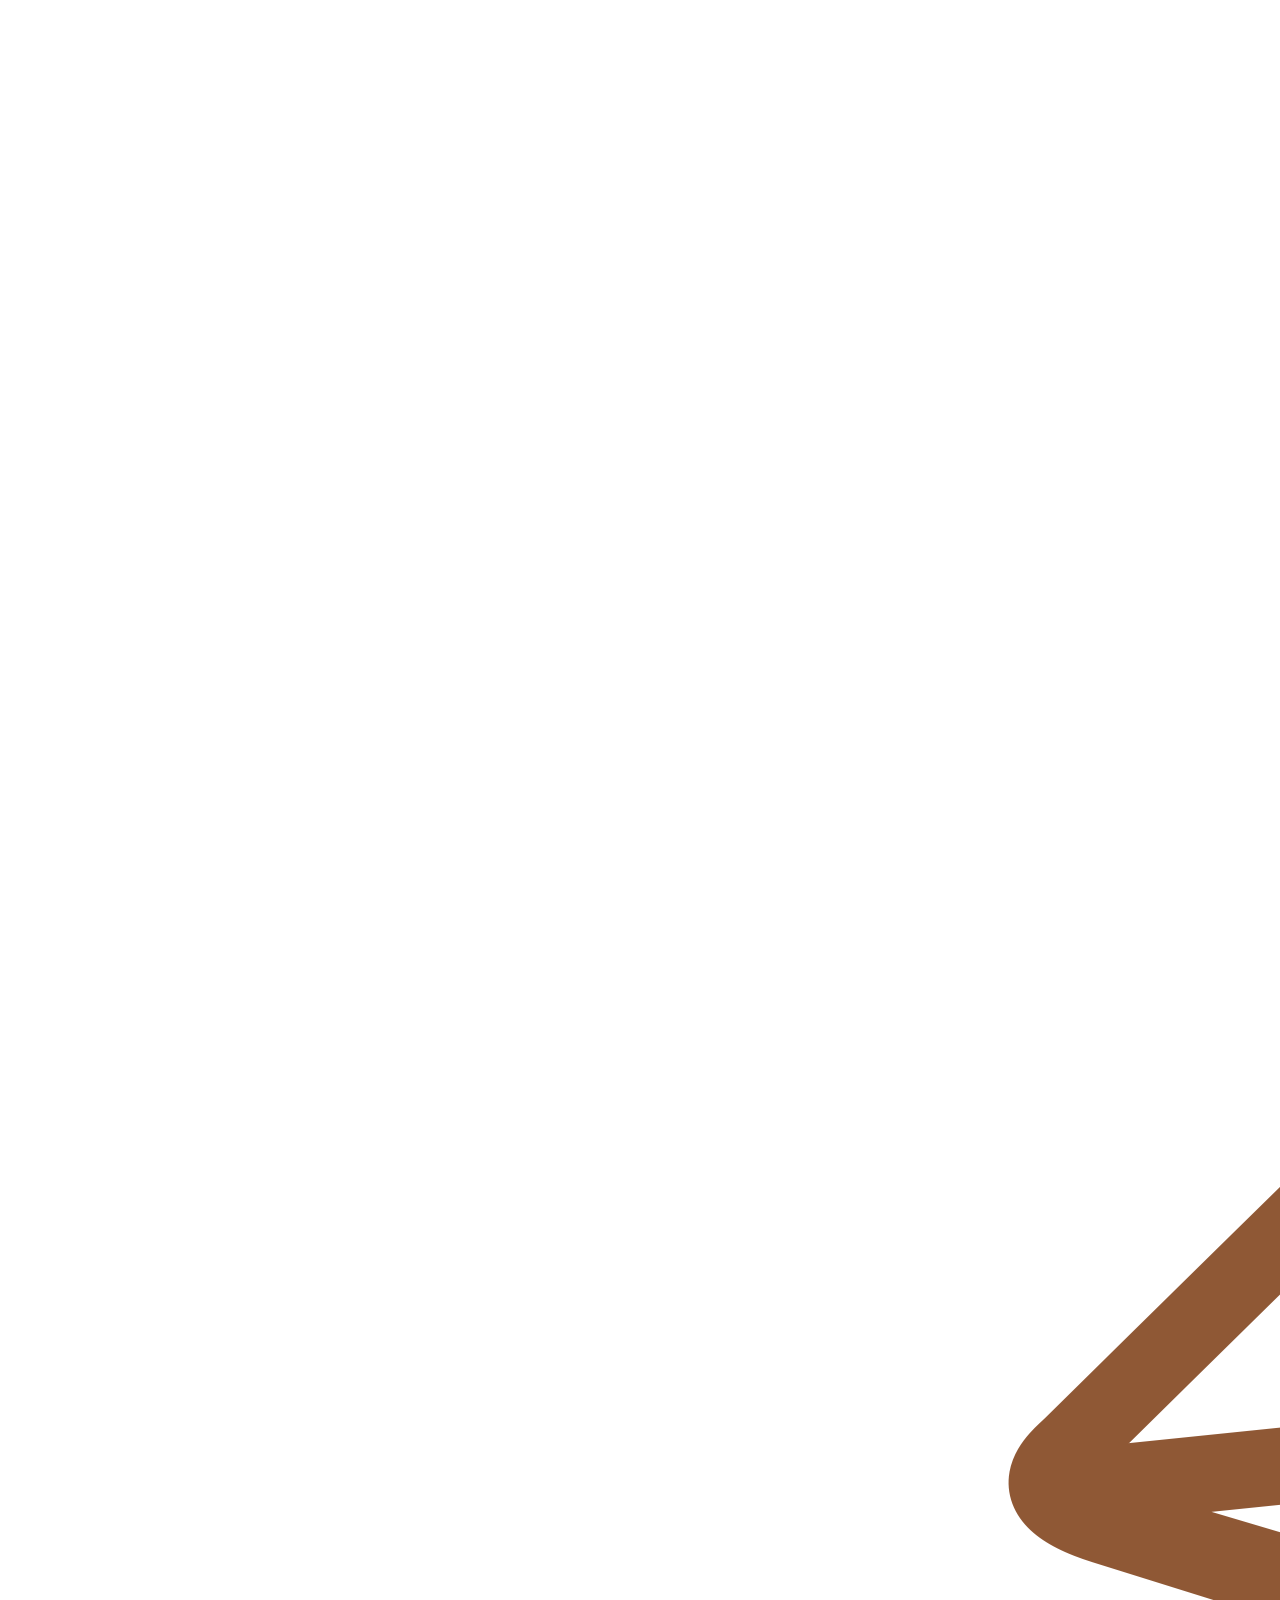
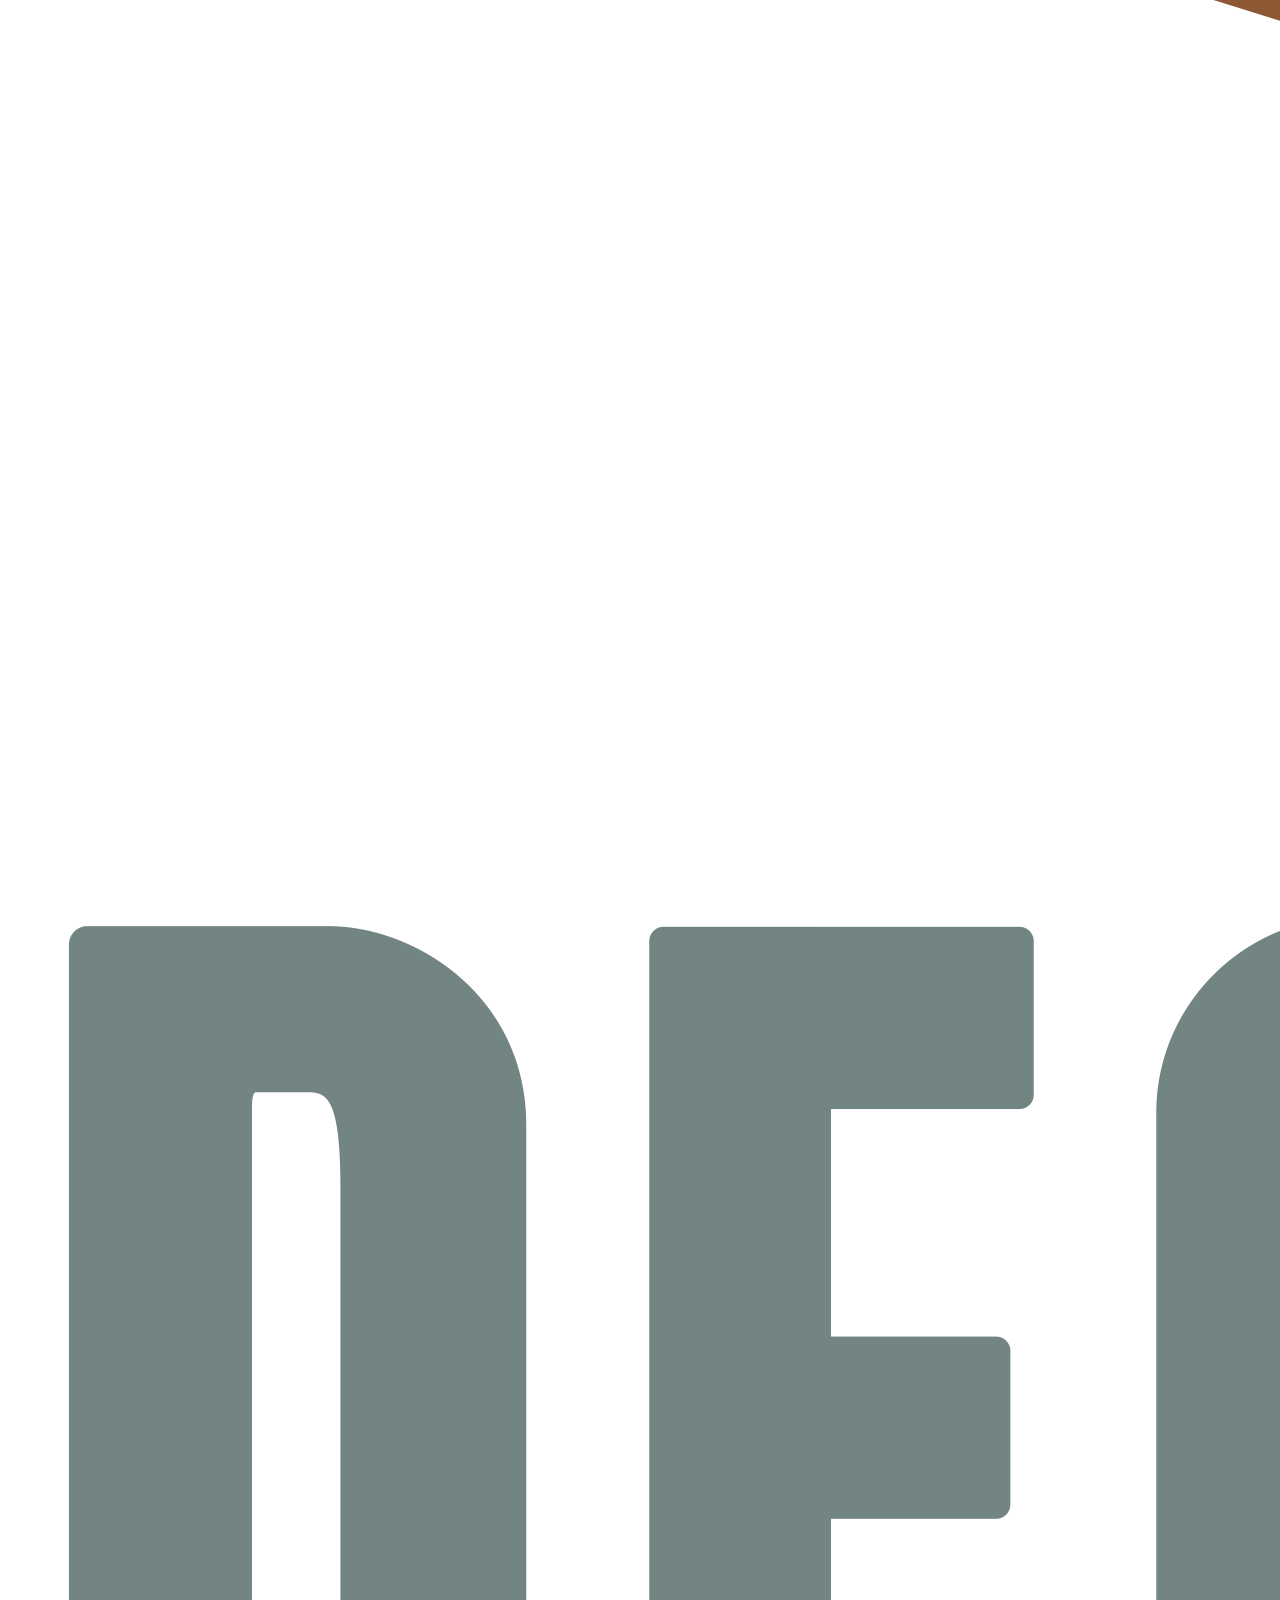
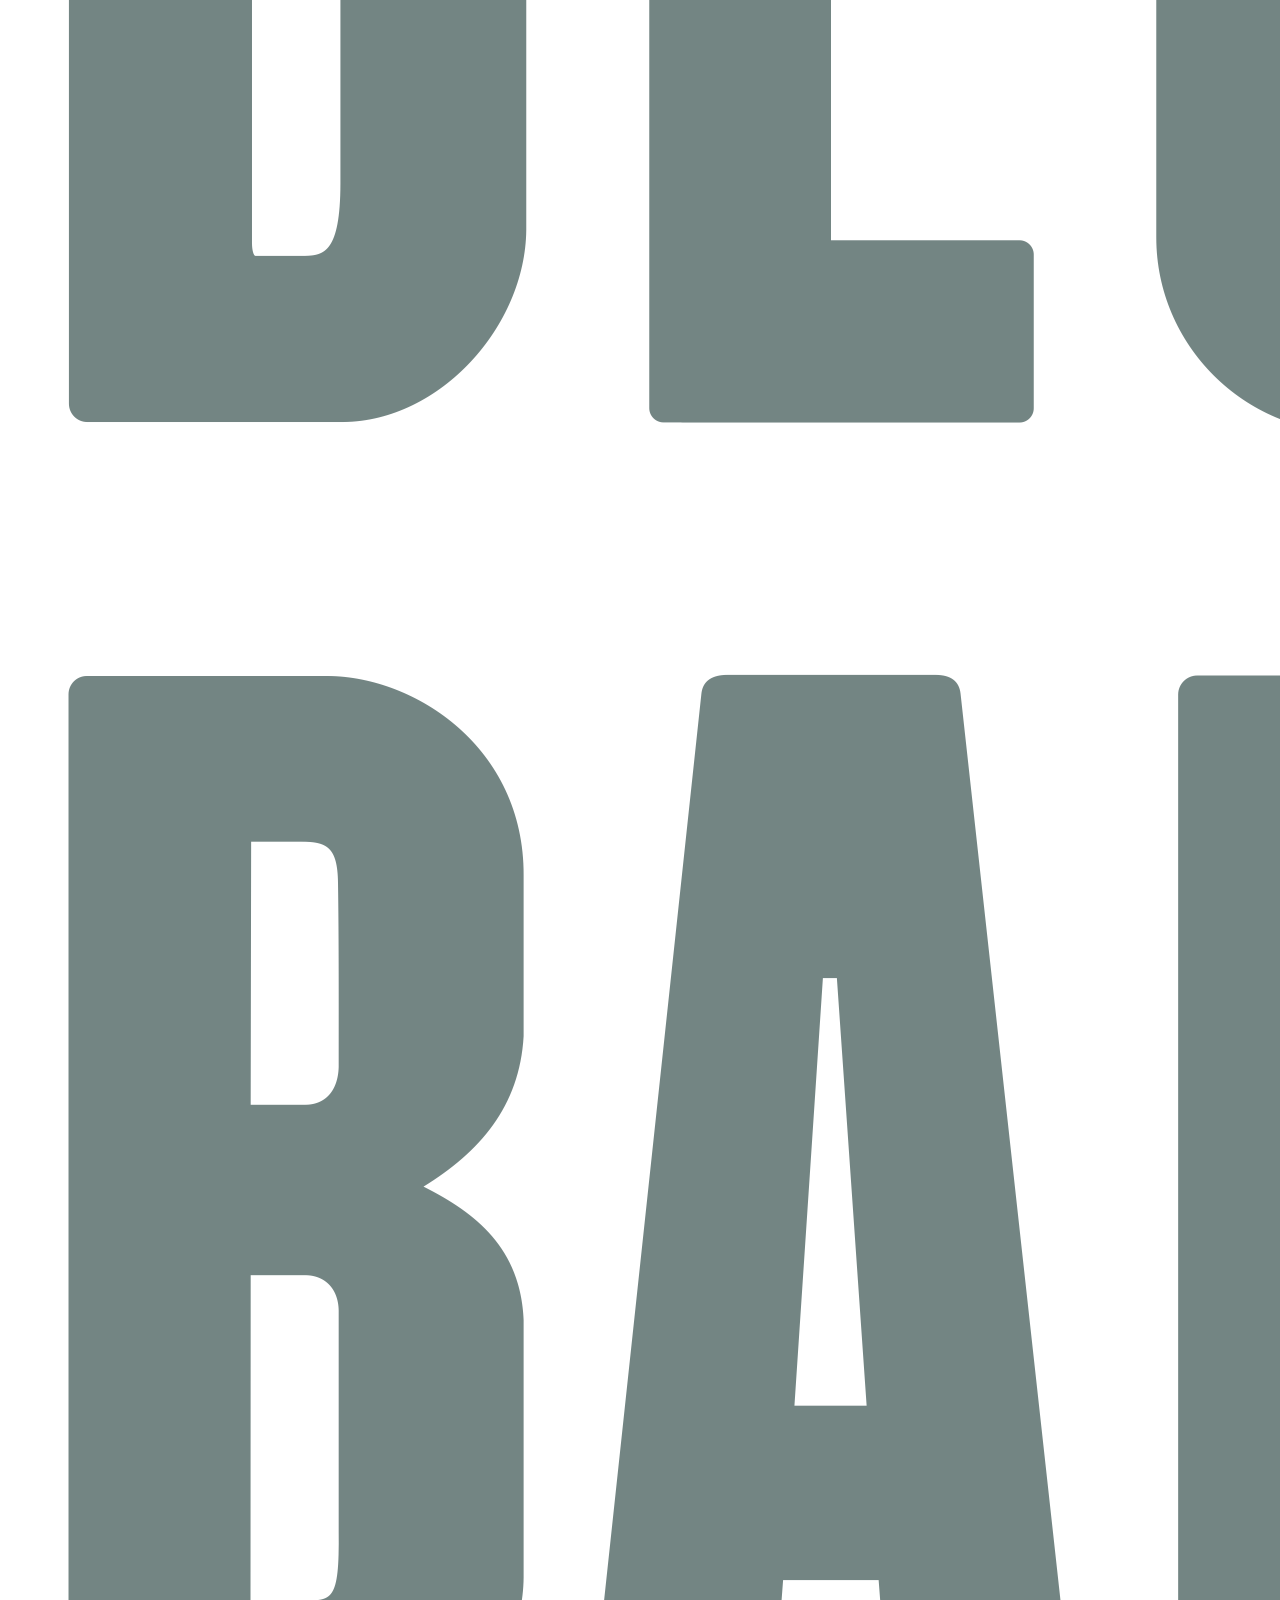
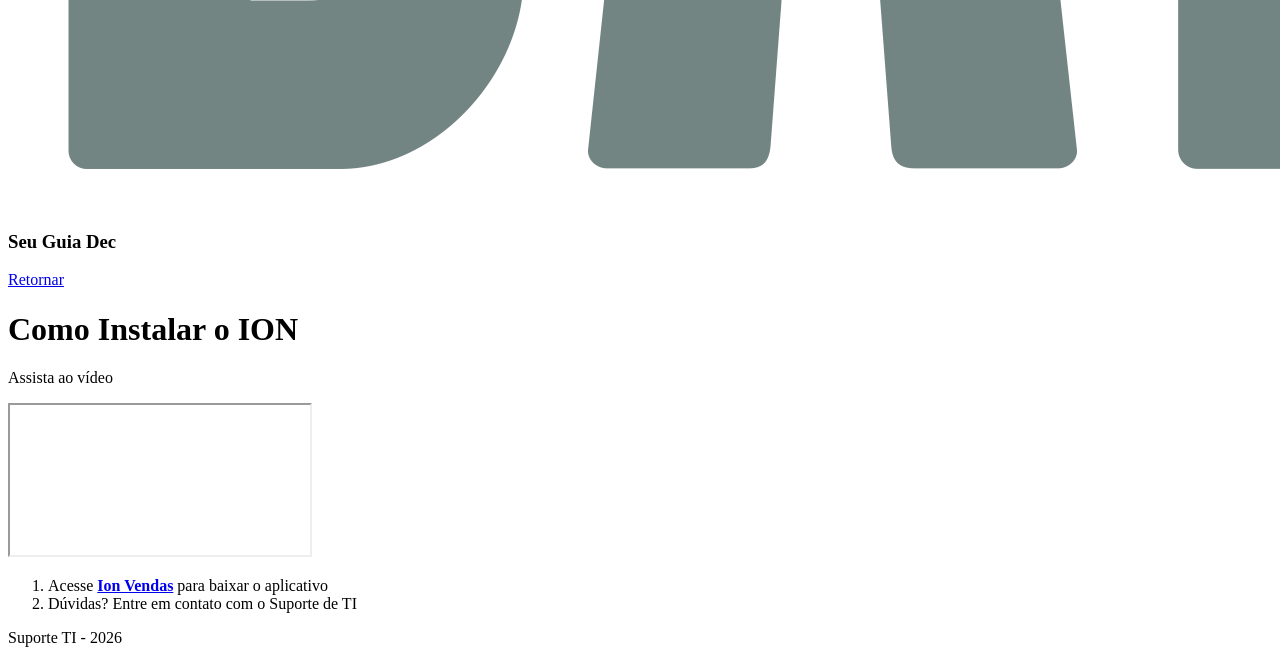
==== instalar.html @ b7bc446d "Add files via upload" ====
<!DOCTYPE html>
<html lang="pt-br">
<head>
    <meta charset="UTF-8">
    <meta name="viewport" content="width=device-width, initial-scale=1.0">
    <title>Como Instalar o ION</title>
    <link rel="stylesheet" href="style.css">
</head>
<body>
    <header>
        <img src="./declogo.png" alt="Logo DecBahia">
        <h3>Seu Guia Dec</h3>
    </header>

    <main>
       <div class="topo">
        <a class="retornar" href="index.html">Retornar</a>
        <h1>Como Instalar o ION</h1>
        <p>Assista ao vídeo</p>
       </div>
        <div class="video">
            <iframe src="https://www.youtube.com/embed/UWzE_0nVTCY" allowfullscreen></iframe>
        </div>
        <ol>
            <li> Acesse <strong><a href="https://ionsistemas.com.br/instalador">Ion Vendas</a></strong> para baixar o aplicativo</li>
            <li>Dúvidas? Entre em contato com o Suporte de TI</li>
        </ol>
    </main>

    <footer>Suporte TI - 2026</footer>
    
</body>
</html>
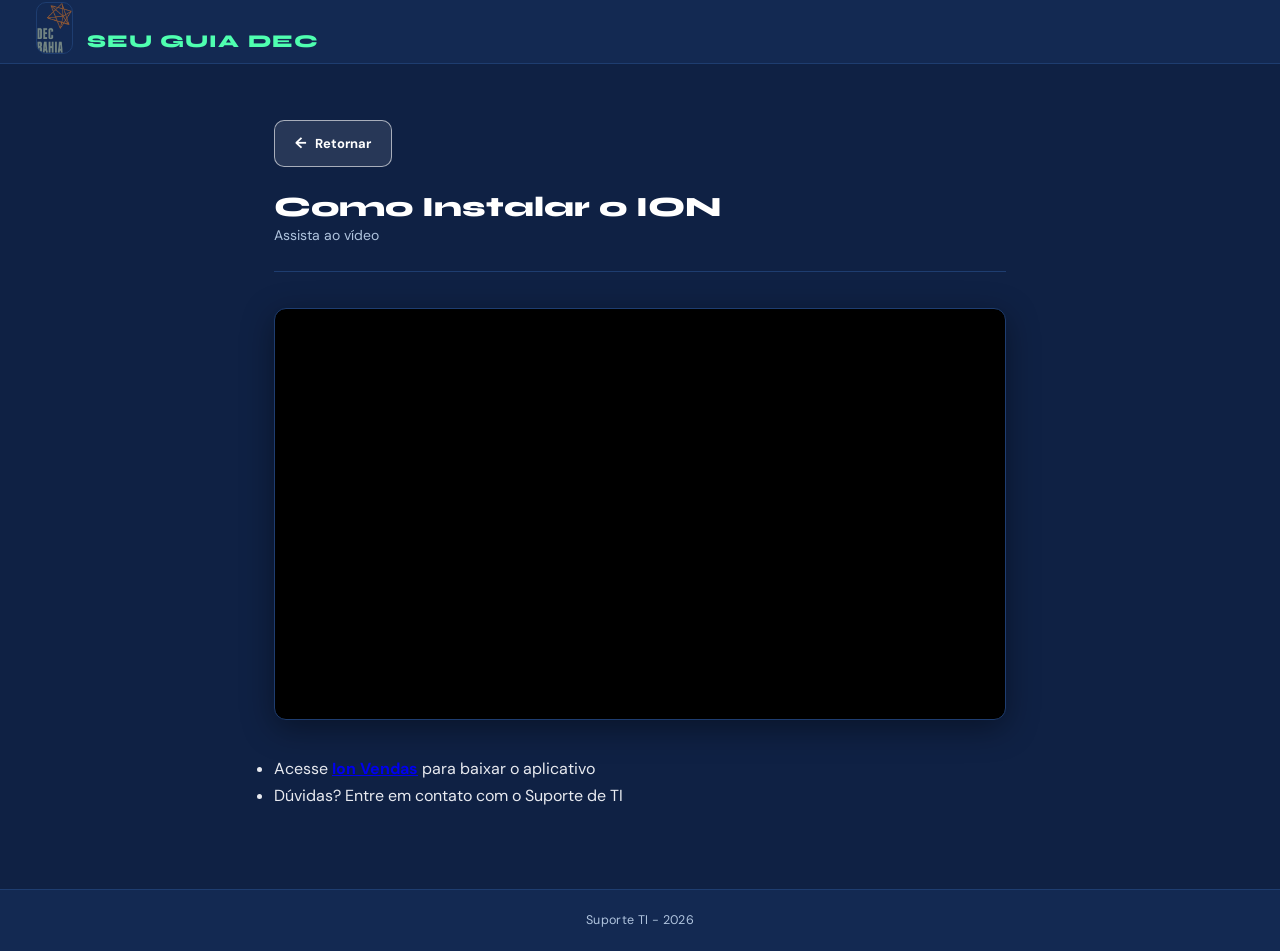
==== commit 199f5c75: "Update instalar.html" ====
--- a/instalar.html
+++ b/instalar.html
@@ -21,13 +21,13 @@
         <div class="video">
             <iframe src="https://www.youtube.com/embed/UWzE_0nVTCY" allowfullscreen></iframe>
         </div>
-        <ol>
+        <ul>
             <li> Acesse <strong><a href="https://ionsistemas.com.br/instalador">Ion Vendas</a></strong> para baixar o aplicativo</li>
             <li>Dúvidas? Entre em contato com o Suporte de TI</li>
-        </ol>
+        </ul>
     </main>
 
     <footer>Suporte TI - 2026</footer>
     
 </body>
-</html>+</html>
--- a/style.css
+++ b/style.css
@@ -0,0 +1,372 @@
+@import url('https://fonts.googleapis.com/css2?family=DM+Sans:ital,opsz,wght@0,9..40,300;0,9..40,400;0,9..40,500;0,9..40,600;0,9..40,700;1,9..40,400&family=Syne:wght@600;700;800&display=swap');
+
+* {
+    box-sizing: border-box;
+    margin: 0;
+    padding: 0;
+}
+
+:root {
+    --bg: #0F2144;
+    --surface: #132952;
+    --surface2: #183260;
+    --border: #1E3D70;
+    --accent: #4FFFB0;
+    --accent2: #5B8DEF;
+    --text: #E8EAF0;
+    --muted: #B0C4DE;
+    --white: #ffffff;
+}
+
+html { scroll-behavior: smooth; }
+
+body {
+    font-family: 'DM Sans', sans-serif;
+    background: var(--bg);
+    color: var(--text);
+    line-height: 1.65;
+    min-height: 100vh;
+}
+
+header {
+    background: var(--surface);
+    border-bottom: 1px solid var(--border);
+    padding: 0 36px;
+    height: 64px;
+    display: flex;
+    align-items: center;
+    gap: 14px;
+    position: sticky;
+    top: 0;
+    z-index: 100;
+    backdrop-filter: blur(12px);
+}
+
+header img {
+    height: 52px;
+    width: auto;
+}
+
+header h3 {
+    font-family: 'Syne', sans-serif;
+    font-size: 18px;
+    font-weight: 800;
+    color: var(--accent);
+    letter-spacing: 0.06em;
+    text-transform: uppercase;
+}
+
+main {
+    max-width: 780px;
+    margin: 0 auto;
+    padding: 56px 24px 80px;
+}
+
+section {
+    margin-bottom: 56px;
+}
+
+.titulo {
+    font-family: 'Syne', sans-serif;
+    font-size: 10px;
+    font-weight: 700;
+    text-transform: uppercase;
+    letter-spacing: 0.14em;
+    color: var(--muted);
+    margin-bottom: 16px;
+    display: flex;
+    align-items: center;
+    gap: 8px;
+}
+
+.titulo::after {
+    content: '';
+    flex: 1;
+    height: 1px;
+    background: var(--accent);
+}
+
+h1 {
+    font-family: 'Syne', sans-serif;
+    font-size: 28px;
+    font-weight: 800;
+    color: var(--white);
+    line-height: 1.2;
+}
+
+h2 {
+    font-family: 'Syne', sans-serif;
+    font-size: 20px;
+    font-weight: 700;
+    color: var(--white);
+    margin: 24px 0 12px;
+}
+
+h3 {
+    font-size: 11px;
+    font-weight: 600;
+    color: var(--accent);
+    margin: 32px 0 12px;
+    text-transform: uppercase;
+    letter-spacing: 0.1em;
+}
+
+p {
+    font-size: 14px;
+    color: var(--muted);
+    margin-bottom: 20px;
+}
+
+.btn {
+    display: flex;
+    gap: 12px;
+    flex-wrap: wrap;
+}
+
+.btn1, .btn2, .btn3 {
+    display: inline-flex;
+    align-items: center;
+    justify-content: center;
+    gap: 8px;
+    padding: 15px 32px;
+    border-radius: 10px;
+    font-family: 'DM Sans', sans-serif;
+    font-size: 14px;
+    font-weight: 700;
+    text-decoration: none;
+    cursor: pointer;
+    transition: all 0.2s ease;
+    min-width: 190px;
+    background: transparent;
+    color: var(--accent);
+    border: 1.5px solid var(--accent);
+    box-shadow: 0 0 16px rgba(79,255,176,0.10);
+}
+
+.btn1:hover, .btn2:hover, .btn3:hover {
+    background: rgba(79,255,176,0.10);
+    box-shadow: 0 0 28px rgba(79,255,176,0.30);
+    transform: translateY(-2px);
+    color: var(--white);
+}
+
+.listas {
+    display: flex;
+    flex-direction: column;
+    gap: 8px;
+}
+
+.card {
+    display: flex;
+    align-items: center;
+    justify-content: space-between;
+    background: var(--surface);
+    border: 1px solid var(--border);
+    border-radius: 12px;
+    padding: 18px 22px;
+    font-size: 14px;
+    font-weight: 500;
+    color: var(--text);
+    text-decoration: none;
+    transition: all 0.2s ease;
+    position: relative;
+    overflow: hidden;
+}
+
+.card::before {
+    content: '';
+    position: absolute;
+    left: 0;
+    top: 0;
+    bottom: 0;
+    width: 3px;
+    background: var(--accent);
+    opacity: 0;
+    transition: opacity 0.2s;
+}
+
+.card:hover {
+    background: var(--surface2);
+    border-color: rgba(79,255,176,0.3);
+    color: var(--white);
+    transform: translateX(4px);
+}
+
+.card:hover::before {
+    opacity: 1;
+}
+
+a.retornar {
+    display: inline-flex !important;
+    align-items: center;
+    gap: 8px;
+    font-size: 13px;
+    font-weight: 700;
+    color: var(--white) !important;
+    text-decoration: none !important;
+    margin-bottom: 24px;
+    padding: 10px 20px;
+    border-radius: 10px;
+    background: rgba(255,255,255,0.10);
+    border: 1.5px solid rgba(255,255,255,0.6);
+    transition: all 0.18s ease;
+}
+
+a.retornar::before {
+    content: '←';
+    font-size: 15px;
+}
+
+a.retornar:hover {
+    background: rgba(255,255,255,0.20);
+    border-color: var(--white);
+    transform: translateX(-3px);
+    color: var(--white) !important;
+}
+
+.topo {
+    margin-bottom: 36px;
+    padding-bottom: 24px;
+    border-bottom: 1px solid var(--border);
+}
+
+.topo p { margin: 0; }
+
+.video {
+    position: relative;
+    padding-bottom: 56%;
+    margin-bottom: 36px;
+    background: #000;
+    border-radius: 12px;
+    overflow: hidden;
+    border: 1px solid var(--border);
+    box-shadow: 0 8px 32px rgba(0,0,0,0.4);
+}
+
+.video iframe {
+    position: absolute;
+    inset: 0;
+    width: 100%;
+    height: 100%;
+    border: none;
+}
+
+ol {
+    list-style: none;
+    padding: 0;
+    margin-bottom: 24px;
+    counter-reset: passos;
+}
+
+ol li {
+    counter-increment: passos;
+    display: flex;
+    gap: 16px;
+    align-items: flex-start;
+    font-size: 14px;
+    margin-bottom: 10px;
+    background: var(--surface);
+    border: 1px solid var(--border);
+    border-radius: 10px;
+    padding: 16px 18px;
+    color: var(--text);
+    transition: border-color 0.18s;
+}
+
+ol li:hover { border-color: rgba(79,255,176,0.25); }
+
+ol li::before {
+    content: counter(passos);
+    min-width: 28px;
+    height: 28px;
+    background: rgba(79,255,176,0.12);
+    color: var(--accent);
+    border: 1px solid rgba(79,255,176,0.3);
+    border-radius: 50%;
+    font-size: 12px;
+    font-weight: 700;
+    display: flex;
+    align-items: center;
+    justify-content: center;
+    flex-shrink: 0;
+}
+
+img {
+    max-width: 100%;
+    border-radius: 10px;
+    border: 1px solid var(--border);
+    margin: 12px 0 20px;
+    display: block;
+}
+
+.obs {
+    background: rgba(79,255,176,0.06);
+    border: 1px solid rgba(79,255,176,0.2);
+    border-radius: 10px;
+    padding: 16px 20px;
+    margin-top: 8px;
+}
+.obs p { color: var(--text); margin: 0; font-size: 13.5px; }
+.obs strong { color: var(--accent); }
+
+footer {
+    background: var(--surface);
+    border-top: 1px solid var(--border);
+    color: var(--muted);
+    text-align: center;
+    padding: 20px;
+    font-size: 12.5px;
+    letter-spacing: 0.03em;
+}
+
+.img-grid {
+    display: grid;
+    grid-template-columns: repeat(2, 1fr);
+    gap: 12px;
+    margin: 20px 0 36px;
+}
+
+.img-grid img {
+    width: 100%;
+    height: auto;
+    object-fit: contain;
+    margin: 0;
+}
+
+.thumb-video {
+    display: block;
+    position: relative;
+    border-radius: 12px;
+    overflow: hidden;
+    border: 1px solid var(--border);
+    margin-bottom: 36px;
+    box-shadow: 0 8px 32px rgba(0,0,0,0.4);
+}
+
+.thumb-video img {
+    width: 100%;
+    height: auto;
+    display: block;
+    margin: 0;
+    border: none;
+    border-radius: 0;
+    transition: opacity 0.2s;
+}
+
+.thumb-video:hover img {
+    opacity: 0.85;
+}
+
+.thumb-video::after {
+    content: '▶  Assistir no YouTube';
+    position: absolute;
+    bottom: 16px;
+    right: 16px;
+    background: rgba(0,0,0,0.75);
+    color: #fff;
+    font-size: 13px;
+    font-weight: 600;
+    padding: 8px 14px;
+    border-radius: 8px;
+    pointer-events: none;
+}
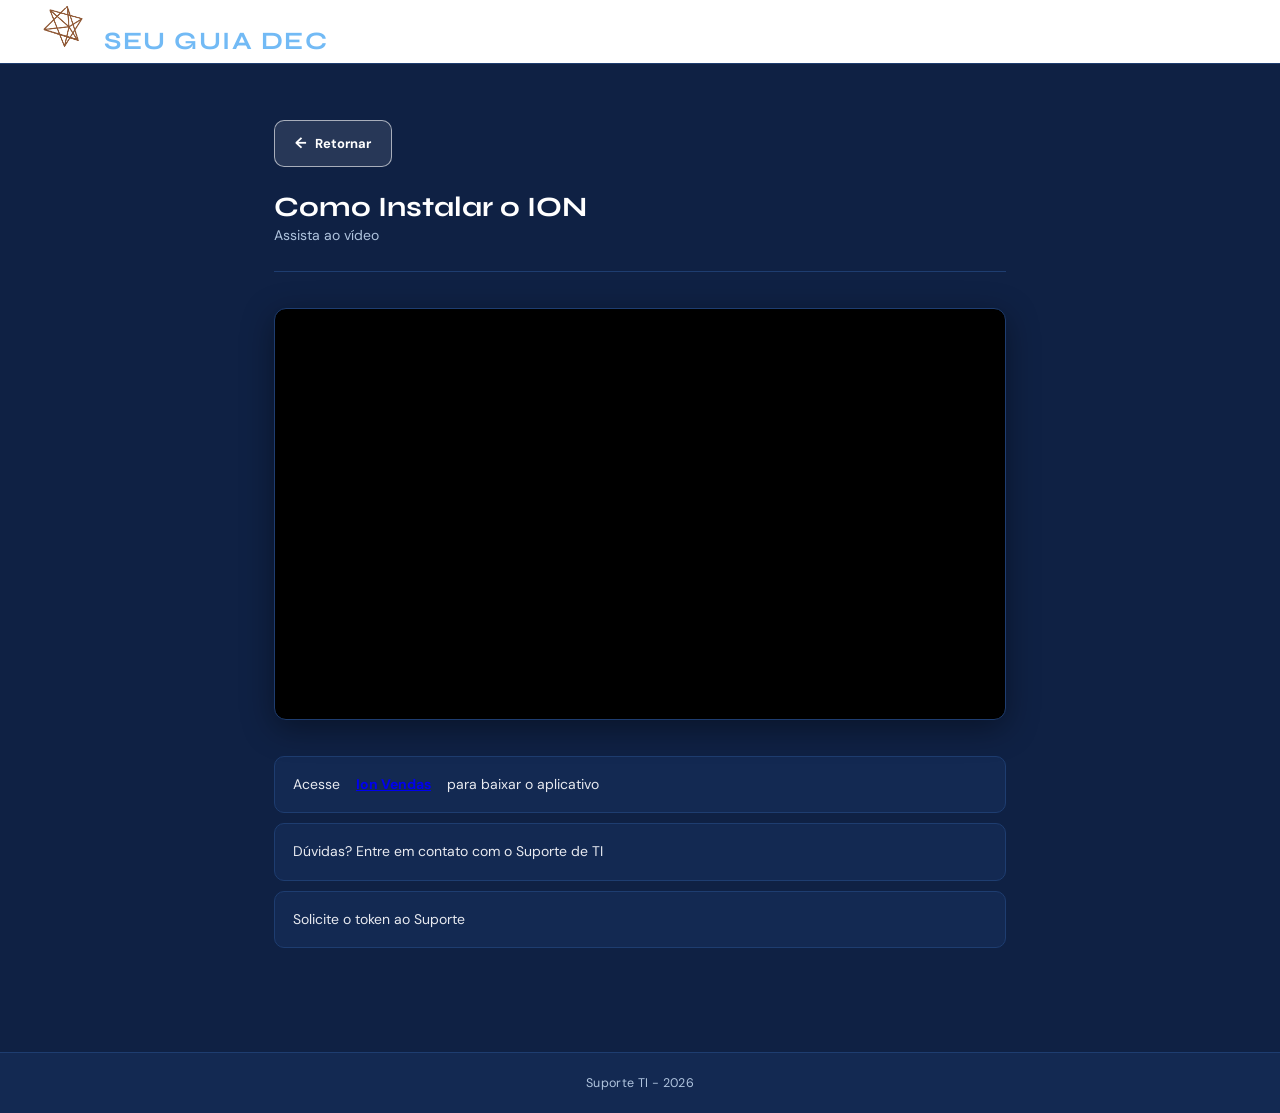
==== commit 99453e36: "Update instalar.html" ====
--- a/instalar.html
+++ b/instalar.html
@@ -24,6 +24,7 @@
         <ul>
             <li> Acesse <strong><a href="https://ionsistemas.com.br/instalador">Ion Vendas</a></strong> para baixar o aplicativo</li>
             <li>Dúvidas? Entre em contato com o Suporte de TI</li>
+            <li>Solicite o token ao Suporte</li>
         </ul>
     </main>
 
--- a/style.css
+++ b/style.css
@@ -11,7 +11,7 @@
     --surface: #132952;
     --surface2: #183260;
     --border: #1E3D70;
-    --accent: #4FFFB0;
+    --accent: #72baf5;
     --accent2: #5B8DEF;
     --text: #E8EAF0;
     --muted: #B0C4DE;
@@ -29,7 +29,7 @@
 }
 
 header {
-    background: var(--surface);
+    background: var(--white);
     border-bottom: 1px solid var(--border);
     padding: 0 36px;
     height: 64px;
@@ -43,14 +43,14 @@
 }
 
 header img {
-    height: 52px;
+    height: 50px;
     width: auto;
 }
 
 header h3 {
     font-family: 'Syne', sans-serif;
-    font-size: 18px;
-    font-weight: 800;
+    font-size: 25px;
+    font-weight: 700;
     color: var(--accent);
     letter-spacing: 0.06em;
     text-transform: uppercase;
@@ -89,7 +89,7 @@
 h1 {
     font-family: 'Syne', sans-serif;
     font-size: 28px;
-    font-weight: 800;
+    font-weight: 700;
     color: var(--white);
     line-height: 1.2;
 }
@@ -291,10 +291,32 @@
     flex-shrink: 0;
 }
 
+ul{
+    list-style: none;
+    padding: 0;
+    margin-bottom: 24px;
+    counter-reset: passos;
+}
+
+ul li {
+    counter-increment: passos;
+    display: flex;
+    gap: 16px;
+    align-items: flex-start;
+    font-size: 14px;
+    margin-bottom: 10px;
+    background: var(--surface);
+    border: 1px solid var(--border);
+    border-radius: 10px;
+    padding: 16px 18px;
+    color: var(--text);
+    transition: border-color 0.18s;
+}
+
 img {
     max-width: 100%;
     border-radius: 10px;
-    border: 1px solid var(--border);
+    border: 1px solid var(--white);
     margin: 12px 0 20px;
     display: block;
 }
@@ -369,4 +391,4 @@
     padding: 8px 14px;
     border-radius: 8px;
     pointer-events: none;
-}+}
